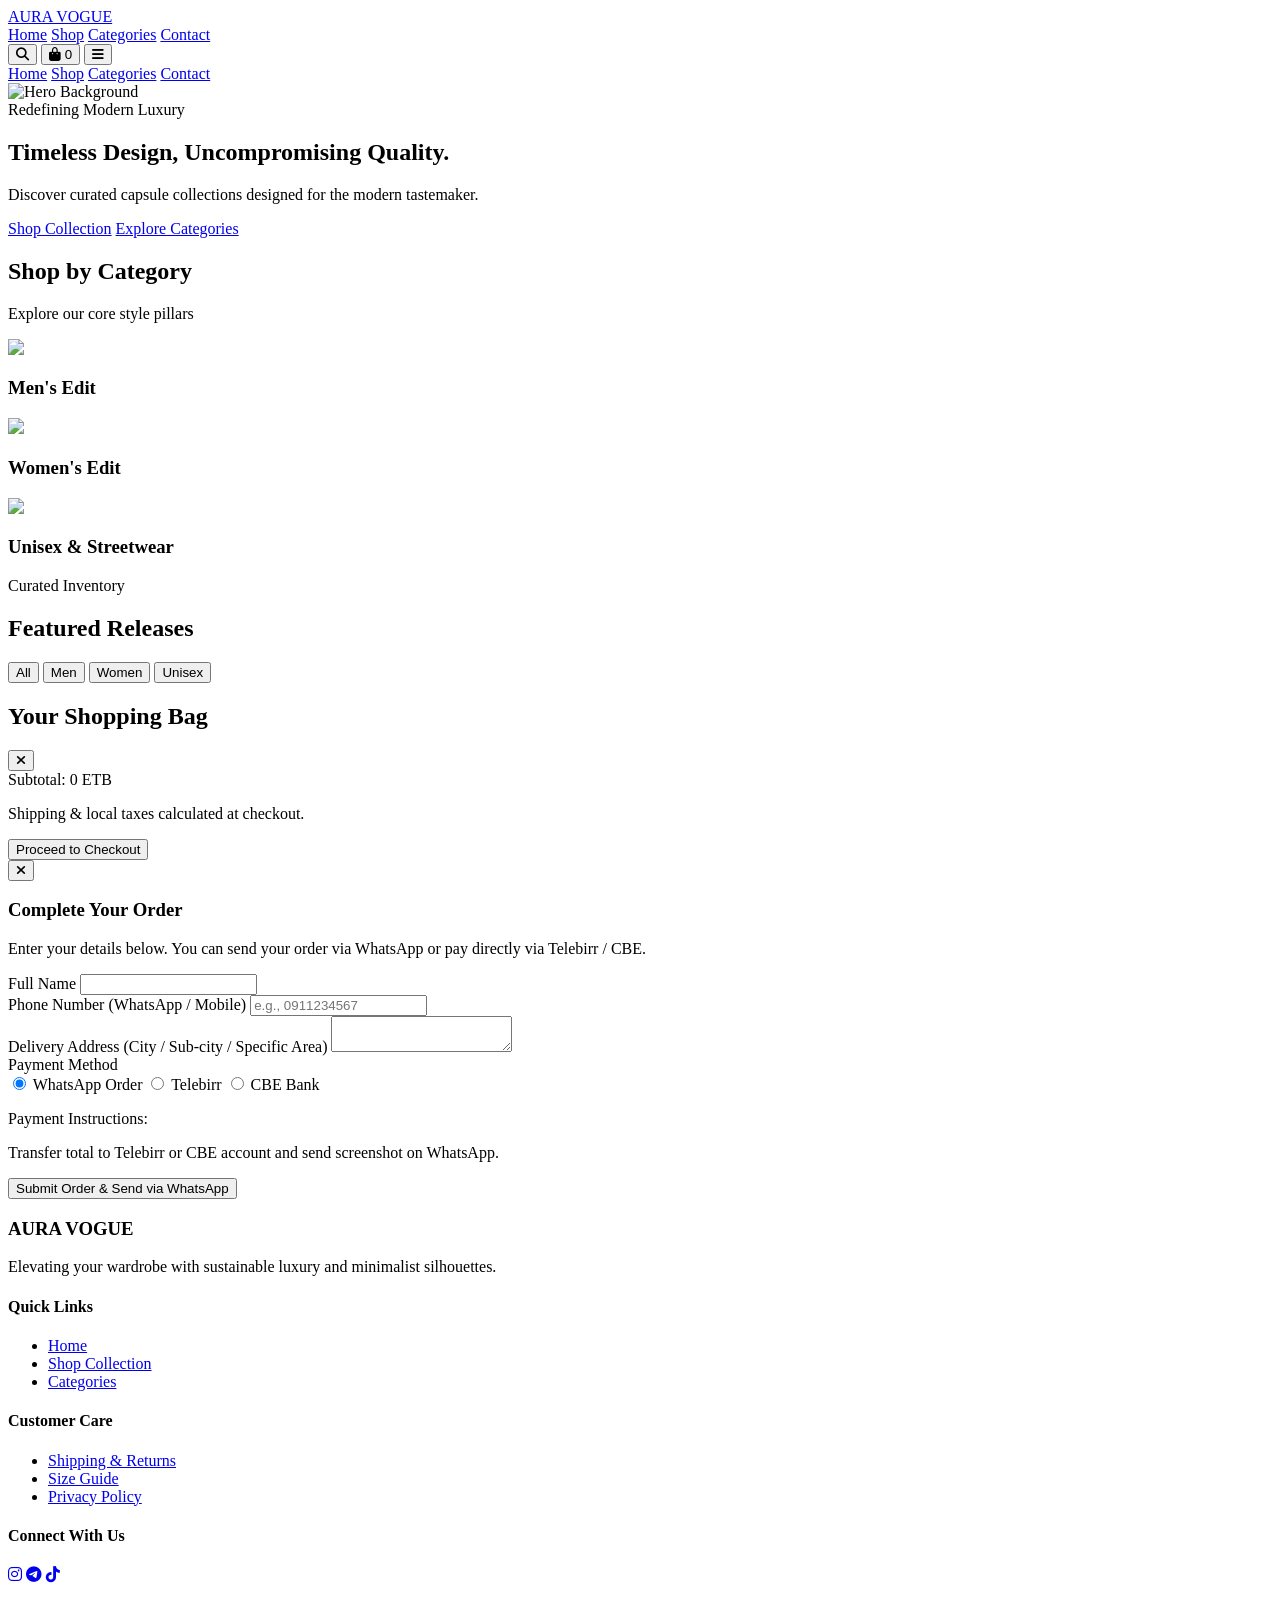
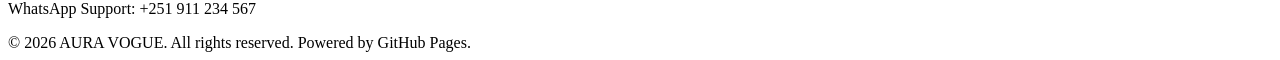
==== index.html @ f56ff5f2 "Create index.html" ====
<!DOCTYPE html>
<html lang="en" class="scroll-smooth">
<head>
    <meta charset="UTF-8">
    <meta name="viewport" content="width=device-width, initial-scale=1.0">
    <title>Aura Vogue | Luxury E-Commerce</title>
    <!-- Tailwind CSS CDN -->
    <script src="https://cdn.tailwindcss.com"></script>
    <script>
        tailwind.config = {
            theme: {
                extend: {
                    colors: {
                        brand: {
                            dark: '#111111',
                            accent: '#C5A059', /* Luxurious Champagne Gold */
                            light: '#F9F8F6',
                            muted: '#777777'
                        }
                    },
                    fontFamily: {
                        sans: ['Plus Jakarta Sans', 'sans-serif'],
                        serif: ['Playfair Display', 'serif']
                    }
                }
            }
        }
    </script>
    <!-- Google Fonts -->
    <link href="https://fonts.googleapis.com/css2?family=Playfair+Display:ital,wght@0,500;0,700;1,400&family=Plus+Jakarta+Sans:wght@300;400;500;600;700&display=swap" rel="stylesheet">
    <!-- FontAwesome Icons -->
    <link rel="stylesheet" href="https://cdnjs.cloudflare.com/ajax/libs/font-awesome/6.4.0/css/all.min.css">
    <link rel="stylesheet" href="style.css">
</head>
<body class="bg-brand-light text-brand-dark antialiased selection:bg-brand-accent selection:text-white">

    <!-- Sticky Navigation Bar -->
    <header class="sticky top-0 z-40 bg-white/90 backdrop-blur-md border-b border-gray-200 transition-all">
        <div class="max-w-7xl mx-auto px-4 sm:px-6 lg:px-8 h-20 flex items-center justify-between">
            <!-- Brand Logo -->
            <a href="#" id="store-logo-name" class="font-serif text-2xl md:text-3xl font-bold tracking-widest text-brand-dark">AURA VOGUE</a>

            <!-- Desktop Nav Links -->
            <nav class="hidden md:flex items-center space-x-8 font-medium text-sm tracking-wide">
                <a href="#home" class="hover:text-brand-accent transition-colors">Home</a>
                <a href="#shop" class="hover:text-brand-accent transition-colors">Shop</a>
                <a href="#categories" class="hover:text-brand-accent transition-colors">Categories</a>
                <a href="#contact" class="hover:text-brand-accent transition-colors">Contact</a>
            </nav>

            <!-- Actions (Search & Cart) -->
            <div class="flex items-center space-x-5">
                <button id="search-btn" class="text-xl hover:text-brand-accent transition-colors"><i class="fa-solid fa-magnifying-glass"></i></button>
                <button id="cart-toggle-btn" class="relative text-xl hover:text-brand-accent transition-colors">
                    <i class="fa-solid fa-bag-shopping"></i>
                    <span id="cart-count" class="absolute -top-2 -right-2 bg-brand-accent text-white text-xs w-5 h-5 rounded-full flex items-center justify-center font-bold">0</span>
                </button>
                <button id="mobile-menu-btn" class="md:hidden text-xl hover:text-brand-accent"><i class="fa-solid fa-bars"></i></button>
            </div>
        </div>
        <!-- Mobile Menu Drawer -->
        <div id="mobile-menu" class="hidden md:hidden bg-white border-b border-gray-200 px-6 py-4 space-y-3 font-medium">
            <a href="#home" class="block hover:text-brand-accent">Home</a>
            <a href="#shop" class="block hover:text-brand-accent">Shop</a>
            <a href="#categories" class="block hover:text-brand-accent">Categories</a>
            <a href="#contact" class="block hover:text-brand-accent">Contact</a>
        </div>
    </header>

    <!-- Hero Section -->
    <section id="home" class="relative bg-brand-dark text-white overflow-hidden py-24 md:py-36">
        <div class="absolute inset-0 opacity-40">
            <img src="https://images.unsplash.com/photo-1490481651871-ab68de25d43d?q=80&w=1600&auto=format&fit=crop" alt="Hero Background" class="w-full h-full object-cover">
        </div>
        <div class="relative max-w-7xl mx-auto px-4 sm:px-6 lg:px-8 text-center md:text-left">
            <div class="max-w-xl space-y-6">
                <span id="store-tagline" class="text-brand-accent uppercase tracking-widest text-xs font-bold tracking-widest bg-white/10 px-3 py-1.5 rounded">Redefining Modern Luxury</span>
                <h1 class="font-serif text-4xl sm:text-5xl md:text-6xl font-bold leading-tight">Timeless Design, Uncompromising Quality.</h1>
                <p class="text-gray-300 text-base md:text-lg">Discover curated capsule collections designed for the modern tastemaker.</p>
                <div class="pt-4 flex flex-col sm:flex-row gap-4 justify-center md:justify-start">
                    <a href="#shop" class="bg-brand-accent hover:bg-amber-600 text-white px-8 py-4 font-semibold tracking-wide transition-all shadow-lg rounded-sm text-center">Shop Collection</a>
                    <a href="#categories" class="border border-white/40 hover:border-white text-white px-8 py-4 font-semibold tracking-wide transition-all rounded-sm text-center">Explore Categories</a>
                </div>
            </div>
        </div>
    </section>

    <!-- Categories Section -->
    <section id="categories" class="py-20 max-w-7xl mx-auto px-4 sm:px-6 lg:px-8">
        <div class="text-center mb-12">
            <h2 class="font-serif text-3xl font-bold">Shop by Category</h2>
            <p class="text-brand-muted mt-2">Explore our core style pillars</p>
        </div>
        <div class="grid grid-cols-1 md:grid-cols-3 gap-8">
            <div onclick="filterCategory('Men')" class="group relative h-80 overflow-hidden cursor-pointer rounded-sm shadow-md">
                <img src="https://images.unsplash.com/photo-1488161628813-04466f872be2?q=80&w=800&auto=format&fit=crop" class="w-full h-full object-cover group-hover:scale-105 transition-transform duration-500">
                <div class="absolute inset-0 bg-black/40 flex items-center justify-center">
                    <h3 class="text-white font-serif text-2xl font-bold border-b-2 border-brand-accent pb-1">Men's Edit</h3>
                </div>
            </div>
            <div onclick="filterCategory('Women')" class="group relative h-80 overflow-hidden cursor-pointer rounded-sm shadow-md">
                <img src="https://images.unsplash.com/photo-1483985988355-763728e1935b?q=80&w=800&auto=format&fit=crop" class="w-full h-full object-cover group-hover:scale-105 transition-transform duration-500">
                <div class="absolute inset-0 bg-black/40 flex items-center justify-center">
                    <h3 class="text-white font-serif text-2xl font-bold border-b-2 border-brand-accent pb-1">Women's Edit</h3>
                </div>
            </div>
            <div onclick="filterCategory('Unisex')" class="group relative h-80 overflow-hidden cursor-pointer rounded-sm shadow-md">
                <img src="https://images.unsplash.com/photo-1523381210434-271e8be1f52b?q=80&w=800&auto=format&fit=crop" class="w-full h-full object-cover group-hover:scale-105 transition-transform duration-500">
                <div class="absolute inset-0 bg-black/40 flex items-center justify-center">
                    <h3 class="text-white font-serif text-2xl font-bold border-b-2 border-brand-accent pb-1">Unisex & Streetwear</h3>
                </div>
            </div>
        </div>
    </section>

    <!-- Featured Products Grid -->
    <section id="shop" class="py-16 max-w-7xl mx-auto px-4 sm:px-6 lg:px-8">
        <div class="flex flex-col md:flex-row md:items-end justify-between mb-10">
            <div>
                <span class="text-brand-accent uppercase tracking-widest text-xs font-bold">Curated Inventory</span>
                <h2 class="font-serif text-3xl font-bold mt-1">Featured Releases</h2>
            </div>
            <!-- Category Filter Buttons -->
            <div class="flex flex-wrap gap-2 mt-4 md:mt-0" id="filter-buttons">
                <button onclick="filterCategory('All')" class="px-4 py-2 text-sm font-medium bg-brand-dark text-white rounded-sm active-filter">All</button>
                <button onclick="filterCategory('Men')" class="px-4 py-2 text-sm font-medium bg-gray-200 text-brand-dark hover:bg-gray-300 rounded-sm">Men</button>
                <button onclick="filterCategory('Women')" class="px-4 py-2 text-sm font-medium bg-gray-200 text-brand-dark hover:bg-gray-300 rounded-sm">Women</button>
                <button onclick="filterCategory('Unisex')" class="px-4 py-2 text-sm font-medium bg-gray-200 text-brand-dark hover:bg-gray-300 rounded-sm">Unisex</button>
            </div>
        </div>

        <!-- Products Container -->
        <div id="product-grid" class="grid grid-cols-1 sm:grid-cols-2 lg:grid-cols-3 gap-8">
            <!-- Dynamically populated by app.js -->
        </div>
    </section>

    <!-- Cart Drawer Modal -->
    <div id="cart-drawer" class="fixed inset-0 z-50 overflow-hidden hidden">
        <div id="cart-backdrop" class="absolute inset-0 bg-black/50 backdrop-blur-sm transition-opacity"></div>
        <div class="absolute inset-y-0 right-0 max-w-full flex pl-10">
            <div class="w-screen max-w-md bg-white shadow-2xl flex flex-col">
                <div class="flex items-center justify-between px-6 py-5 border-b border-gray-200">
                    <h2 class="font-serif text-xl font-bold">Your Shopping Bag</h2>
                    <button id="close-cart" class="text-gray-400 hover:text-brand-dark text-xl"><i class="fa-solid fa-xmark"></i></button>
                </div>
                <!-- Cart Items List -->
                <div id="cart-items-container" class="flex-1 overflow-y-auto p-6 space-y-4 divide-y divide-gray-100">
                    <!-- Dynamically populated -->
                </div>
                <!-- Cart Footer & Checkout -->
                <div class="border-t border-gray-200 p-6 space-y-4 bg-gray-50">
                    <div class="flex justify-between text-lg font-bold">
                        <span>Subtotal:</span>
                        <span id="cart-subtotal">0 ETB</span>
                    </div>
                    <p class="text-xs text-brand-muted">Shipping & local taxes calculated at checkout.</p>
                    <button id="checkout-btn" class="w-full bg-brand-dark hover:bg-brand-accent text-white py-4 font-semibold tracking-wide transition-colors rounded-sm shadow">Proceed to Checkout</button>
                </div>
            </div>
        </div>
    </div>

    <!-- Checkout Modal (WhatsApp & Bank Options) -->
    <div id="checkout-modal" class="fixed inset-0 z-50 flex items-center justify-center p-4 bg-black/60 backdrop-blur-sm hidden">
        <div class="bg-white rounded-sm max-w-lg w-full p-6 sm:p-8 shadow-2xl relative max-h-[90vh] overflow-y-auto">
            <button id="close-checkout" class="absolute top-4 right-4 text-gray-400 hover:text-brand-dark text-xl"><i class="fa-solid fa-xmark"></i></button>
            <h3 class="font-serif text-2xl font-bold mb-2">Complete Your Order</h3>
            <p class="text-sm text-brand-muted mb-6">Enter your details below. You can send your order via WhatsApp or pay directly via Telebirr / CBE.</p>

            <form id="order-form" class="space-y-4">
                <div>
                    <label class="block text-xs font-bold uppercase tracking-wider mb-1">Full Name</label>
                    <input type="text" id="cust-name" required class="w-full px-4 py-3 border border-gray-300 rounded-sm focus:outline-none focus:border-brand-accent">
                </div>
                <div>
                    <label class="block text-xs font-bold uppercase tracking-wider mb-1">Phone Number (WhatsApp / Mobile)</label>
                    <input type="tel" id="cust-phone" required placeholder="e.g., 0911234567" class="w-full px-4 py-3 border border-gray-300 rounded-sm focus:outline-none focus:border-brand-accent">
                </div>
                <div>
                    <label class="block text-xs font-bold uppercase tracking-wider mb-1">Delivery Address (City / Sub-city / Specific Area)</label>
                    <textarea id="cust-address" required rows="2" class="w-full px-4 py-3 border border-gray-300 rounded-sm focus:outline-none focus:border-brand-accent"></textarea>
                </div>

                <!-- Payment Method Select -->
                <div>
                    <label class="block text-xs font-bold uppercase tracking-wider mb-2">Payment Method</label>
                    <div class="grid grid-cols-3 gap-3">
                        <label class="border p-3 text-center rounded-sm cursor-pointer hover:border-brand-accent flex flex-col items-center justify-center">
                            <input type="radio" name="payment" value="WhatsApp" checked class="mb-1">
                            <span class="text-xs font-bold">WhatsApp Order</span>
                        </label>
                        <label class="border p-3 text-center rounded-sm cursor-pointer hover:border-brand-accent flex flex-col items-center justify-center">
                            <input type="radio" name="payment" value="Telebirr" class="mb-1">
                            <span class="text-xs font-bold">Telebirr</span>
                        </label>
                        <label class="border p-3 text-center rounded-sm cursor-pointer hover:border-brand-accent flex flex-col items-center justify-center">
                            <input type="radio" name="payment" value="CBE" class="mb-1">
                            <span class="text-xs font-bold">CBE Bank</span>
                        </label>
                    </div>
                </div>

                <!-- Bank Instructions Box (Dynamic) -->
                <div id="bank-instructions" class="hidden bg-gray-50 p-4 border border-brand-accent/30 rounded-sm text-xs space-y-1">
                    <p class="font-bold text-brand-dark mb-1">Payment Instructions:</p>
                    <p id="bank-detail-text">Transfer total to Telebirr or CBE account and send screenshot on WhatsApp.</p>
                </div>

                <button type="submit" class="w-full bg-brand-accent hover:bg-amber-600 text-white py-4 font-bold tracking-wide transition-colors rounded-sm shadow">Submit Order & Send via WhatsApp</button>
            </form>
        </div>
    </div>

    <!-- Footer -->
    <footer id="contact" class="bg-brand-dark text-white pt-16 pb-12 mt-20 border-t border-gray-800">
        <div class="max-w-7xl mx-auto px-4 sm:px-6 lg:px-8 grid grid-cols-1 md:grid-cols-4 gap-10 mb-12">
            <div class="space-y-4">
                <h3 class="font-serif text-2xl font-bold tracking-widest footer-store-name">AURA VOGUE</h3>
                <p class="text-gray-400 text-sm">Elevating your wardrobe with sustainable luxury and minimalist silhouettes.</p>
            </div>
            <div>
                <h4 class="font-bold uppercase tracking-wider text-xs text-brand-accent mb-4">Quick Links</h4>
                <ul class="space-y-2 text-sm text-gray-300">
                    <li><a href="#home" class="hover:text-white">Home</a></li>
                    <li><a href="#shop" class="hover:text-white">Shop Collection</a></li>
                    <li><a href="#categories" class="hover:text-white">Categories</a></li>
                </ul>
            </div>
            <div>
                <h4 class="font-bold uppercase tracking-wider text-xs text-brand-accent mb-4">Customer Care</h4>
                <ul class="space-y-2 text-sm text-gray-300">
                    <li><a href="#" class="hover:text-white">Shipping & Returns</a></li>
                    <li><a href="#" class="hover:text-white">Size Guide</a></li>
                    <li><a href="#" class="hover:text-white">Privacy Policy</a></li>
                </ul>
            </div>
            <div>
                <h4 class="font-bold uppercase tracking-wider text-xs text-brand-accent mb-4">Connect With Us</h4>
                <div class="flex space-x-4 text-xl">
                    <a id="social-ig" href="#" target="_blank" class="hover:text-brand-accent"><i class="fa-brands fa-instagram"></i></a>
                    <a id="social-tg" href="#" target="_blank" class="hover:text-brand-accent"><i class="fa-brands fa-telegram"></i></a>
                    <a id="social-tt" href="#" target="_blank" class="hover:text-brand-accent"><i class="fa-brands fa-tiktok"></i></a>
                </div>
                <p class="text-xs text-gray-400 mt-4">WhatsApp Support: <span id="footer-whatsapp">+251 911 234 567</span></p>
            </div>
        </div>
        <div class="max-w-7xl mx-auto px-4 sm:px-6 lg:px-8 border-t border-gray-800 pt-6 text-center text-xs text-gray-500">
            &copy; 2026 <span class="footer-store-name">AURA VOGUE</span>. All rights reserved. Powered by GitHub Pages.
        </div>
    </footer>

    <!-- Scripts -->
    <script src="config.js"></script>
    <script src="app.js"></script>
</body>
</html>
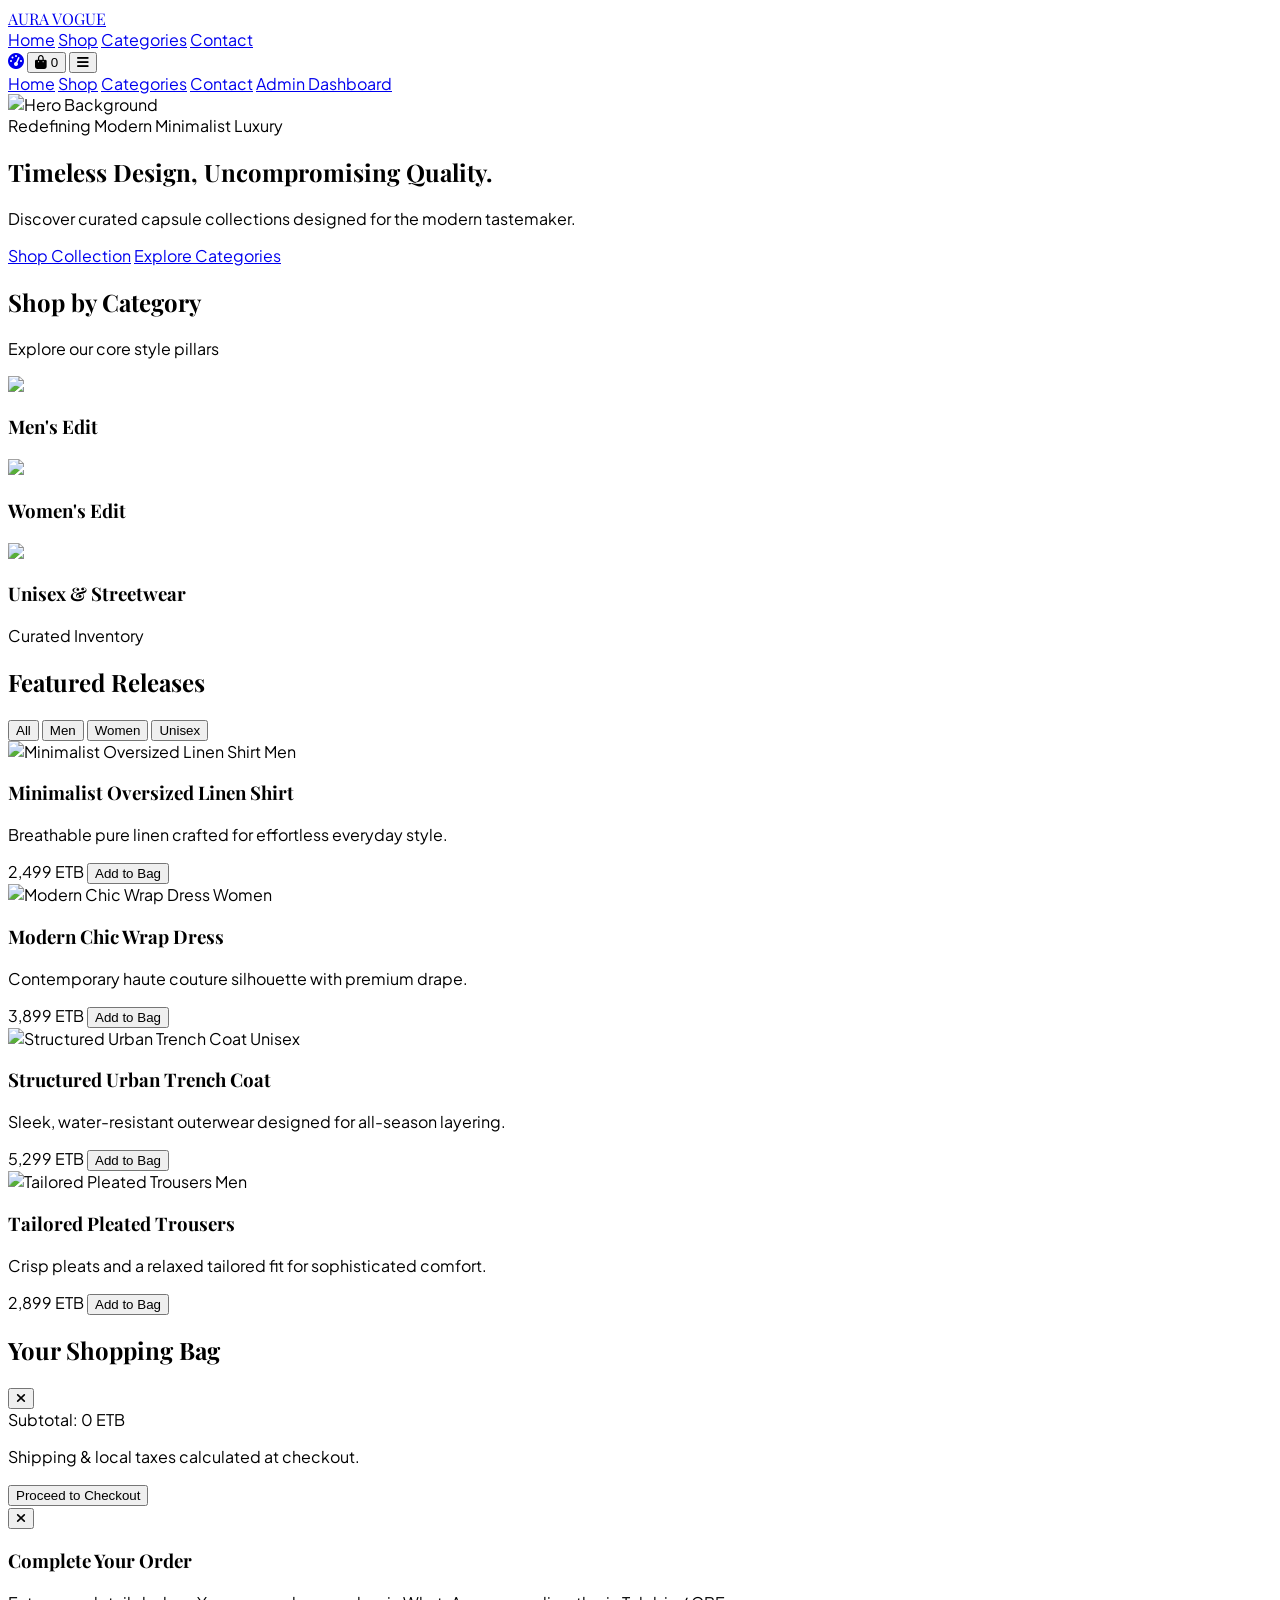
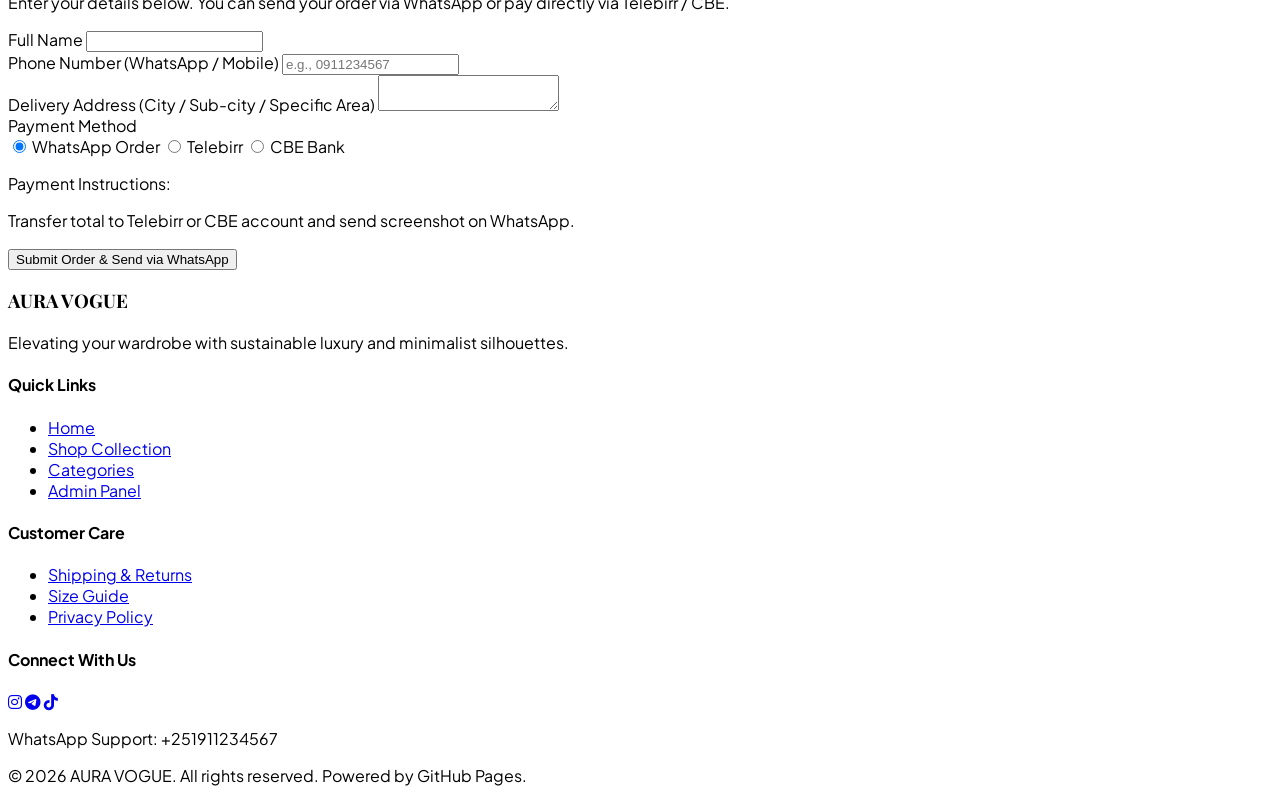
==== commit bd5e9c13: "Update index.html" ====
--- a/index.html
+++ b/index.html
@@ -48,9 +48,9 @@
                 <a href="#contact" class="hover:text-brand-accent transition-colors">Contact</a>
             </nav>
 
-            <!-- Actions (Search & Cart) -->
+            <!-- Actions (Cart & Admin Link) -->
             <div class="flex items-center space-x-5">
-                <button id="search-btn" class="text-xl hover:text-brand-accent transition-colors"><i class="fa-solid fa-magnifying-glass"></i></button>
+                <a href="admin.html" title="Admin Dashboard" class="text-lg hover:text-brand-accent transition-colors"><i class="fa-solid fa-gauge-high"></i></a>
                 <button id="cart-toggle-btn" class="relative text-xl hover:text-brand-accent transition-colors">
                     <i class="fa-solid fa-bag-shopping"></i>
                     <span id="cart-count" class="absolute -top-2 -right-2 bg-brand-accent text-white text-xs w-5 h-5 rounded-full flex items-center justify-center font-bold">0</span>
@@ -64,6 +64,7 @@
             <a href="#shop" class="block hover:text-brand-accent">Shop</a>
             <a href="#categories" class="block hover:text-brand-accent">Categories</a>
             <a href="#contact" class="block hover:text-brand-accent">Contact</a>
+            <a href="admin.html" class="block text-brand-accent font-bold">Admin Dashboard</a>
         </div>
     </header>
 
@@ -74,7 +75,7 @@
         </div>
         <div class="relative max-w-7xl mx-auto px-4 sm:px-6 lg:px-8 text-center md:text-left">
             <div class="max-w-xl space-y-6">
-                <span id="store-tagline" class="text-brand-accent uppercase tracking-widest text-xs font-bold tracking-widest bg-white/10 px-3 py-1.5 rounded">Redefining Modern Luxury</span>
+                <span id="store-tagline" class="text-brand-accent uppercase tracking-widest text-xs font-bold bg-white/10 px-3 py-1.5 rounded">Redefining Modern Luxury</span>
                 <h1 class="font-serif text-4xl sm:text-5xl md:text-6xl font-bold leading-tight">Timeless Design, Uncompromising Quality.</h1>
                 <p class="text-gray-300 text-base md:text-lg">Discover curated capsule collections designed for the modern tastemaker.</p>
                 <div class="pt-4 flex flex-col sm:flex-row gap-4 justify-center md:justify-start">
@@ -122,7 +123,7 @@
             </div>
             <!-- Category Filter Buttons -->
             <div class="flex flex-wrap gap-2 mt-4 md:mt-0" id="filter-buttons">
-                <button onclick="filterCategory('All')" class="px-4 py-2 text-sm font-medium bg-brand-dark text-white rounded-sm active-filter">All</button>
+                <button onclick="filterCategory('All')" class="px-4 py-2 text-sm font-medium bg-brand-dark text-white rounded-sm">All</button>
                 <button onclick="filterCategory('Men')" class="px-4 py-2 text-sm font-medium bg-gray-200 text-brand-dark hover:bg-gray-300 rounded-sm">Men</button>
                 <button onclick="filterCategory('Women')" class="px-4 py-2 text-sm font-medium bg-gray-200 text-brand-dark hover:bg-gray-300 rounded-sm">Women</button>
                 <button onclick="filterCategory('Unisex')" class="px-4 py-2 text-sm font-medium bg-gray-200 text-brand-dark hover:bg-gray-300 rounded-sm">Unisex</button>
@@ -225,6 +226,7 @@
                     <li><a href="#home" class="hover:text-white">Home</a></li>
                     <li><a href="#shop" class="hover:text-white">Shop Collection</a></li>
                     <li><a href="#categories" class="hover:text-white">Categories</a></li>
+                    <li><a href="admin.html" class="hover:text-brand-accent font-semibold">Admin Panel</a></li>
                 </ul>
             </div>
             <div>
--- a/style.css
+++ b/style.css
@@ -0,0 +1,19 @@
+/* Custom smooth scroll and polish */
+html {
+    scroll-behavior: smooth;
+}
+
+body {
+    font-family: 'Plus Jakarta Sans', sans-serif;
+}
+
+h1, h2, h3, .font-serif {
+    font-family: 'Playfair Display', serif;
+}
+
+/* Custom transitions */
+.transition-all {
+    transition-property: all;
+    transition-timing-function: cubic-bezier(0.4, 0, 0.2, 1);
+    transition-duration: 300ms;
+}
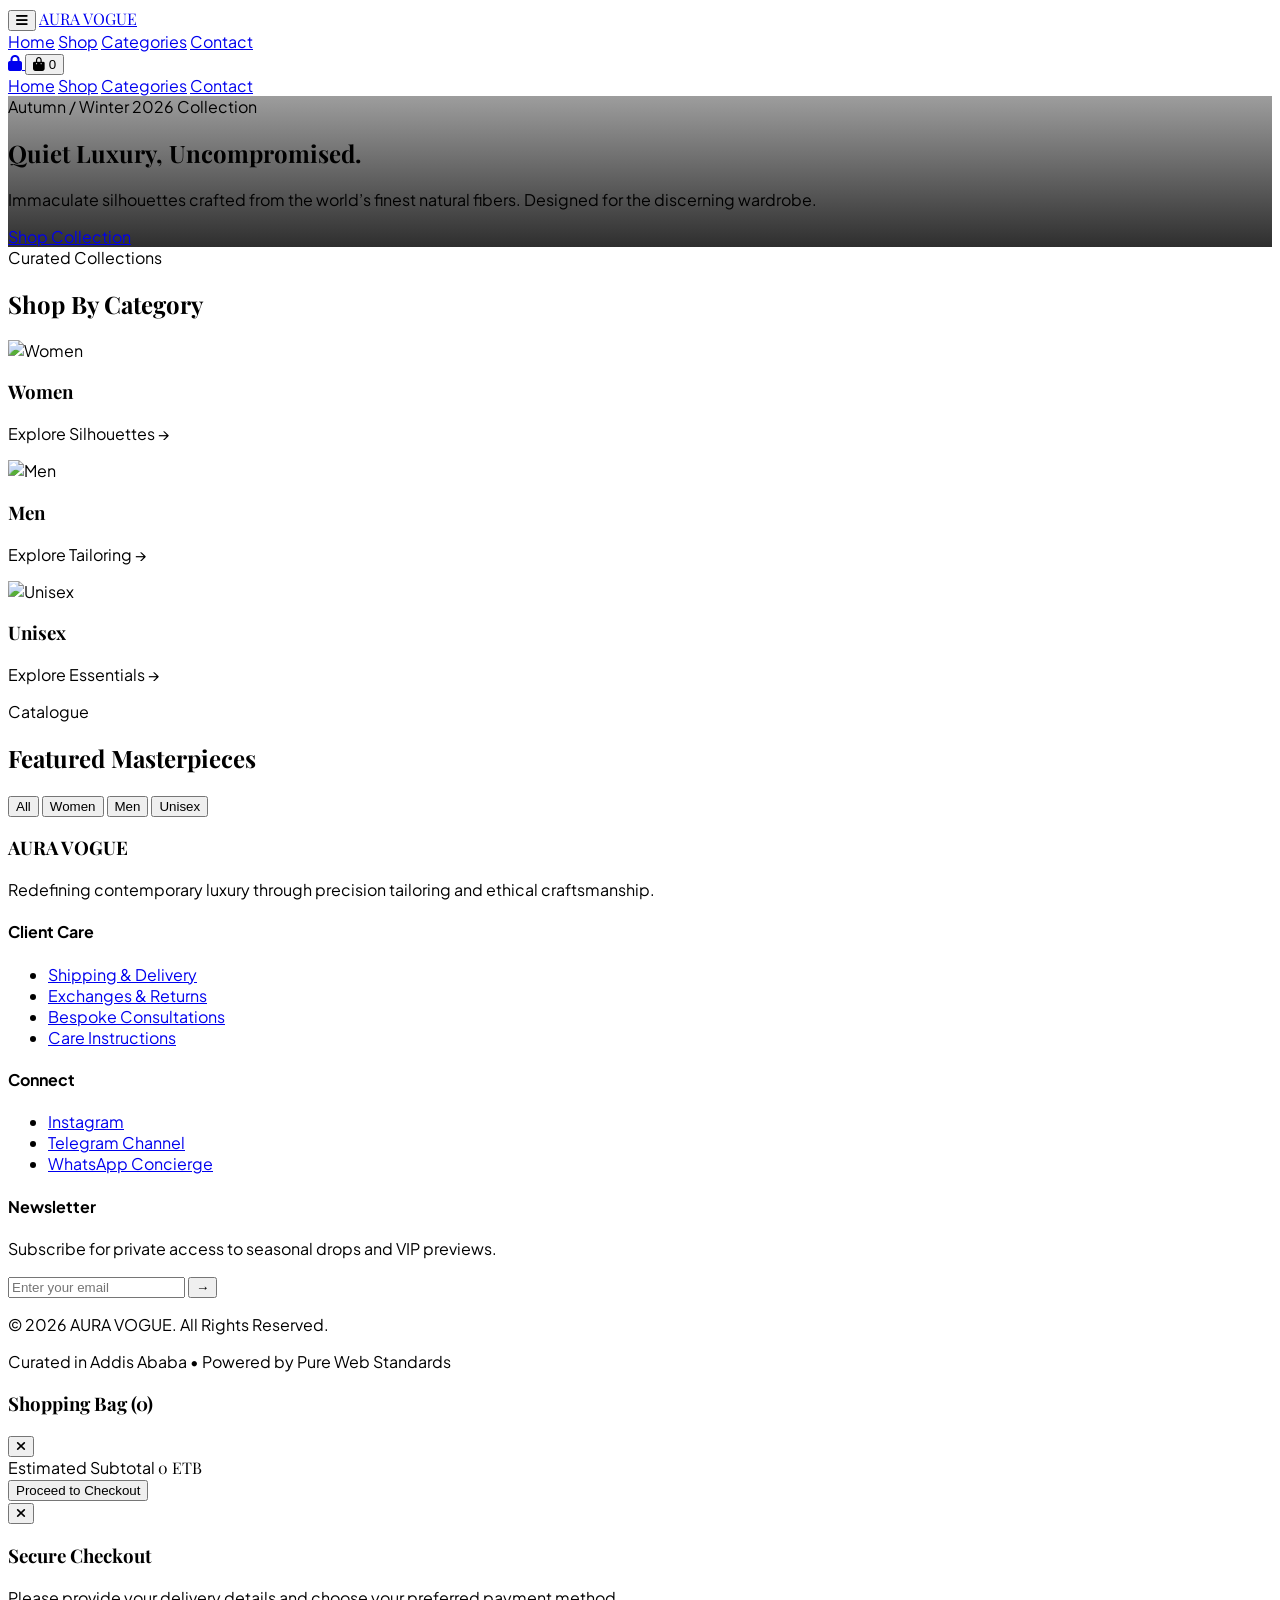
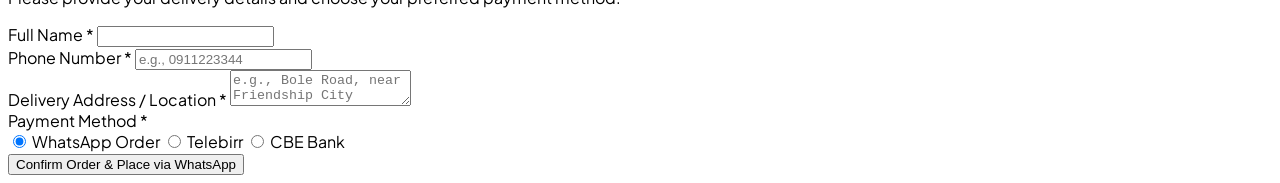
==== commit 87b8e8dd: "Update index.html" ====
--- a/index.html
+++ b/index.html
@@ -3,7 +3,7 @@
 <head>
     <meta charset="UTF-8">
     <meta name="viewport" content="width=device-width, initial-scale=1.0">
-    <title>Aura Vogue | Luxury E-Commerce</title>
+    <title>AURA VOGUE | Minimalist Luxury Fashion</title>
     <!-- Tailwind CSS CDN -->
     <script src="https://cdn.tailwindcss.com"></script>
     <script>
@@ -11,246 +11,266 @@
             theme: {
                 extend: {
                     colors: {
-                        brand: {
-                            dark: '#111111',
-                            accent: '#C5A059', /* Luxurious Champagne Gold */
-                            light: '#F9F8F6',
-                            muted: '#777777'
-                        }
+                        gold: '#D4AF37',
+                        goldDark: '#AA8C2C',
+                        darkBg: '#0A0A0A',
+                        cardBg: '#121212',
+                        borderDark: '#262626'
                     },
                     fontFamily: {
-                        sans: ['Plus Jakarta Sans', 'sans-serif'],
-                        serif: ['Playfair Display', 'serif']
+                        serif: ['"Playfair Display"', 'serif'],
+                        sans: ['"Plus Jakarta Sans"', 'sans-serif']
                     }
                 }
             }
         }
     </script>
     <!-- Google Fonts -->
-    <link href="https://fonts.googleapis.com/css2?family=Playfair+Display:ital,wght@0,500;0,700;1,400&family=Plus+Jakarta+Sans:wght@300;400;500;600;700&display=swap" rel="stylesheet">
+    <link href="https://fonts.googleapis.com/css2?family=Playfair+Display:ital,wght@0,400..900;1,400..900&family=Plus+Jakarta+Sans:wght@300;400;500;600;700&display=swap" rel="stylesheet">
     <!-- FontAwesome Icons -->
     <link rel="stylesheet" href="https://cdnjs.cloudflare.com/ajax/libs/font-awesome/6.4.0/css/all.min.css">
     <link rel="stylesheet" href="style.css">
 </head>
-<body class="bg-brand-light text-brand-dark antialiased selection:bg-brand-accent selection:text-white">
-
-    <!-- Sticky Navigation Bar -->
-    <header class="sticky top-0 z-40 bg-white/90 backdrop-blur-md border-b border-gray-200 transition-all">
-        <div class="max-w-7xl mx-auto px-4 sm:px-6 lg:px-8 h-20 flex items-center justify-between">
+<body class="bg-darkBg text-neutral-100 font-sans antialiased selection:bg-gold selection:text-black">
+
+    <!-- Header / Navigation -->
+    <header class="fixed top-0 left-0 w-full z-50 bg-darkBg/90 backdrop-blur-md border-b border-borderDark transition-all duration-300">
+        <div class="max-w-7xl mx-auto px-6 h-20 flex items-center justify-between">
+            <!-- Mobile Menu Toggle -->
+            <button id="mobile-menu-btn" class="md:hidden text-neutral-300 hover:text-gold text-xl focus:outline-none">
+                <i class="fa-solid fa-bars"></i>
+            </button>
+
             <!-- Brand Logo -->
-            <a href="#" id="store-logo-name" class="font-serif text-2xl md:text-3xl font-bold tracking-widest text-brand-dark">AURA VOGUE</a>
+            <a href="index.html" class="font-serif text-2xl tracking-[0.25em] font-bold text-white">
+                AURA <span class="text-gold font-light">VOGUE</span>
+            </a>
 
             <!-- Desktop Nav Links -->
-            <nav class="hidden md:flex items-center space-x-8 font-medium text-sm tracking-wide">
-                <a href="#home" class="hover:text-brand-accent transition-colors">Home</a>
-                <a href="#shop" class="hover:text-brand-accent transition-colors">Shop</a>
-                <a href="#categories" class="hover:text-brand-accent transition-colors">Categories</a>
-                <a href="#contact" class="hover:text-brand-accent transition-colors">Contact</a>
+            <nav class="hidden md:flex items-center space-x-10 text-sm tracking-widest uppercase font-medium">
+                <a href="#home" class="hover:text-gold transition-colors">Home</a>
+                <a href="#shop" class="hover:text-gold transition-colors">Shop</a>
+                <a href="#categories" class="hover:text-gold transition-colors">Categories</a>
+                <a href="#contact" class="hover:text-gold transition-colors">Contact</a>
             </nav>
 
-            <!-- Actions (Cart & Admin Link) -->
-            <div class="flex items-center space-x-5">
-                <a href="admin.html" title="Admin Dashboard" class="text-lg hover:text-brand-accent transition-colors"><i class="fa-solid fa-gauge-high"></i></a>
-                <button id="cart-toggle-btn" class="relative text-xl hover:text-brand-accent transition-colors">
+            <!-- Action Icons -->
+            <div class="flex items-center space-x-6">
+                <a href="admin.html" title="Admin Dashboard" class="text-neutral-400 hover:text-gold transition-colors text-lg">
+                    <i class="fa-solid fa-lock"></i>
+                </a>
+                <button id="cart-btn" class="relative text-neutral-200 hover:text-gold transition-colors text-lg focus:outline-none">
                     <i class="fa-solid fa-bag-shopping"></i>
-                    <span id="cart-count" class="absolute -top-2 -right-2 bg-brand-accent text-white text-xs w-5 h-5 rounded-full flex items-center justify-center font-bold">0</span>
+                    <span id="cart-badge" class="absolute -top-2 -right-2 bg-gold text-black font-bold text-[10px] w-4 h-4 rounded-full flex items-center justify-center">0</span>
                 </button>
-                <button id="mobile-menu-btn" class="md:hidden text-xl hover:text-brand-accent"><i class="fa-solid fa-bars"></i></button>
-            </div>
-        </div>
-        <!-- Mobile Menu Drawer -->
-        <div id="mobile-menu" class="hidden md:hidden bg-white border-b border-gray-200 px-6 py-4 space-y-3 font-medium">
-            <a href="#home" class="block hover:text-brand-accent">Home</a>
-            <a href="#shop" class="block hover:text-brand-accent">Shop</a>
-            <a href="#categories" class="block hover:text-brand-accent">Categories</a>
-            <a href="#contact" class="block hover:text-brand-accent">Contact</a>
-            <a href="admin.html" class="block text-brand-accent font-bold">Admin Dashboard</a>
+            </div>
+        </div>
+        <!-- Mobile Navigation Drawer -->
+        <div id="mobile-menu" class="hidden md:hidden bg-cardBg border-b border-borderDark px-6 py-4 space-y-3">
+            <a href="#home" class="block text-sm uppercase tracking-widest hover:text-gold py-1">Home</a>
+            <a href="#shop" class="block text-sm uppercase tracking-widest hover:text-gold py-1">Shop</a>
+            <a href="#categories" class="block text-sm uppercase tracking-widest hover:text-gold py-1">Categories</a>
+            <a href="#contact" class="block text-sm uppercase tracking-widest hover:text-gold py-1">Contact</a>
         </div>
     </header>
 
     <!-- Hero Section -->
-    <section id="home" class="relative bg-brand-dark text-white overflow-hidden py-24 md:py-36">
-        <div class="absolute inset-0 opacity-40">
-            <img src="https://images.unsplash.com/photo-1490481651871-ab68de25d43d?q=80&w=1600&auto=format&fit=crop" alt="Hero Background" class="w-full h-full object-cover">
-        </div>
-        <div class="relative max-w-7xl mx-auto px-4 sm:px-6 lg:px-8 text-center md:text-left">
-            <div class="max-w-xl space-y-6">
-                <span id="store-tagline" class="text-brand-accent uppercase tracking-widest text-xs font-bold bg-white/10 px-3 py-1.5 rounded">Redefining Modern Luxury</span>
-                <h1 class="font-serif text-4xl sm:text-5xl md:text-6xl font-bold leading-tight">Timeless Design, Uncompromising Quality.</h1>
-                <p class="text-gray-300 text-base md:text-lg">Discover curated capsule collections designed for the modern tastemaker.</p>
-                <div class="pt-4 flex flex-col sm:flex-row gap-4 justify-center md:justify-start">
-                    <a href="#shop" class="bg-brand-accent hover:bg-amber-600 text-white px-8 py-4 font-semibold tracking-wide transition-all shadow-lg rounded-sm text-center">Shop Collection</a>
-                    <a href="#categories" class="border border-white/40 hover:border-white text-white px-8 py-4 font-semibold tracking-wide transition-all rounded-sm text-center">Explore Categories</a>
-                </div>
-            </div>
+    <section id="home" class="relative h-screen flex items-center justify-center bg-cover bg-center" style="background-image: linear-gradient(to bottom, rgba(10,10,10,0.4), rgba(10,10,10,0.85)), url('https://images.unsplash.com/photo-1490481651871-ab68de25d43d?auto=format&fit=crop&w=1920&q=85');">
+        <div class="text-center max-w-3xl px-6 mt-16">
+            <span class="text-gold tracking-[0.3em] uppercase text-xs md:text-sm font-semibold mb-4 block">Autumn / Winter 2026 Collection</span>
+            <h1 class="font-serif text-4xl md:text-6xl lg:text-7xl font-bold tracking-tight text-white mb-6 leading-tight">
+                Quiet Luxury, <span class="italic font-normal text-gold">Uncompromised.</span>
+            </h1>
+            <p class="text-neutral-400 text-base md:text-lg font-light mb-10 max-w-xl mx-auto tracking-wide">
+                Immaculate silhouettes crafted from the world’s finest natural fibers. Designed for the discerning wardrobe.
+            </p>
+            <a href="#shop" class="inline-block border border-gold text-gold hover:bg-gold hover:text-black transition-all duration-300 px-8 py-4 uppercase text-xs tracking-[0.25em] font-semibold">
+                Shop Collection
+            </a>
         </div>
     </section>
 
-    <!-- Categories Section -->
-    <section id="categories" class="py-20 max-w-7xl mx-auto px-4 sm:px-6 lg:px-8">
-        <div class="text-center mb-12">
-            <h2 class="font-serif text-3xl font-bold">Shop by Category</h2>
-            <p class="text-brand-muted mt-2">Explore our core style pillars</p>
+    <!-- Shop by Category Grid -->
+    <section id="categories" class="py-24 max-w-7xl mx-auto px-6">
+        <div class="text-center mb-16">
+            <span class="text-gold tracking-[0.25em] uppercase text-xs font-semibold">Curated Collections</span>
+            <h2 class="font-serif text-3xl md:text-4xl font-bold mt-2 text-white">Shop By Category</h2>
         </div>
         <div class="grid grid-cols-1 md:grid-cols-3 gap-8">
-            <div onclick="filterCategory('Men')" class="group relative h-80 overflow-hidden cursor-pointer rounded-sm shadow-md">
-                <img src="https://images.unsplash.com/photo-1488161628813-04466f872be2?q=80&w=800&auto=format&fit=crop" class="w-full h-full object-cover group-hover:scale-105 transition-transform duration-500">
-                <div class="absolute inset-0 bg-black/40 flex items-center justify-center">
-                    <h3 class="text-white font-serif text-2xl font-bold border-b-2 border-brand-accent pb-1">Men's Edit</h3>
-                </div>
-            </div>
-            <div onclick="filterCategory('Women')" class="group relative h-80 overflow-hidden cursor-pointer rounded-sm shadow-md">
-                <img src="https://images.unsplash.com/photo-1483985988355-763728e1935b?q=80&w=800&auto=format&fit=crop" class="w-full h-full object-cover group-hover:scale-105 transition-transform duration-500">
-                <div class="absolute inset-0 bg-black/40 flex items-center justify-center">
-                    <h3 class="text-white font-serif text-2xl font-bold border-b-2 border-brand-accent pb-1">Women's Edit</h3>
-                </div>
-            </div>
-            <div onclick="filterCategory('Unisex')" class="group relative h-80 overflow-hidden cursor-pointer rounded-sm shadow-md">
-                <img src="https://images.unsplash.com/photo-1523381210434-271e8be1f52b?q=80&w=800&auto=format&fit=crop" class="w-full h-full object-cover group-hover:scale-105 transition-transform duration-500">
-                <div class="absolute inset-0 bg-black/40 flex items-center justify-center">
-                    <h3 class="text-white font-serif text-2xl font-bold border-b-2 border-brand-accent pb-1">Unisex & Streetwear</h3>
+            <div onclick="filterByCategory('Women')" class="group relative h-96 overflow-hidden cursor-pointer rounded-sm border border-borderDark">
+                <img src="https://images.unsplash.com/photo-1509631179647-0177331693ae?auto=format&fit=crop&w=800&q=80" alt="Women" class="w-full h-full object-cover group-hover:scale-105 transition-transform duration-700 opacity-70 group-hover:opacity-90">
+                <div class="absolute inset-0 bg-gradient-to-t from-darkBg via-transparent to-transparent"></div>
+                <div class="absolute bottom-8 left-8">
+                    <h3 class="font-serif text-2xl font-bold text-white mb-1">Women</h3>
+                    <p class="text-xs tracking-widest text-gold uppercase">Explore Silhouettes &rarr;</p>
+                </div>
+            </div>
+            <div onclick="filterByCategory('Men')" class="group relative h-96 overflow-hidden cursor-pointer rounded-sm border border-borderDark">
+                <img src="https://images.unsplash.com/photo-1488161628813-04466f872be2?auto=format&fit=crop&w=800&q=80" alt="Men" class="w-full h-full object-cover group-hover:scale-105 transition-transform duration-700 opacity-70 group-hover:opacity-90">
+                <div class="absolute inset-0 bg-gradient-to-t from-darkBg via-transparent to-transparent"></div>
+                <div class="absolute bottom-8 left-8">
+                    <h3 class="font-serif text-2xl font-bold text-white mb-1">Men</h3>
+                    <p class="text-xs tracking-widest text-gold uppercase">Explore Tailoring &rarr;</p>
+                </div>
+            </div>
+            <div onclick="filterByCategory('Unisex')" class="group relative h-96 overflow-hidden cursor-pointer rounded-sm border border-borderDark">
+                <img src="https://images.unsplash.com/photo-1515886657613-9f3515b0c78f?auto=format&fit=crop&w=800&q=80" alt="Unisex" class="w-full h-full object-cover group-hover:scale-105 transition-transform duration-700 opacity-70 group-hover:opacity-90">
+                <div class="absolute inset-0 bg-gradient-to-t from-darkBg via-transparent to-transparent"></div>
+                <div class="absolute bottom-8 left-8">
+                    <h3 class="font-serif text-2xl font-bold text-white mb-1">Unisex</h3>
+                    <p class="text-xs tracking-widest text-gold uppercase">Explore Essentials &rarr;</p>
                 </div>
             </div>
         </div>
     </section>
 
-    <!-- Featured Products Grid -->
-    <section id="shop" class="py-16 max-w-7xl mx-auto px-4 sm:px-6 lg:px-8">
-        <div class="flex flex-col md:flex-row md:items-end justify-between mb-10">
-            <div>
-                <span class="text-brand-accent uppercase tracking-widest text-xs font-bold">Curated Inventory</span>
-                <h2 class="font-serif text-3xl font-bold mt-1">Featured Releases</h2>
+    <!-- Main Shop / Product Grid Section -->
+    <section id="shop" class="py-16 max-w-7xl mx-auto px-6 border-t border-borderDark">
+        <div class="flex flex-col md:flex-row md:items-end justify-between mb-12">
+            <div>
+                <span class="text-gold tracking-[0.25em] uppercase text-xs font-semibold">Catalogue</span>
+                <h2 class="font-serif text-3xl md:text-4xl font-bold mt-2 text-white">Featured Masterpieces</h2>
             </div>
             <!-- Category Filter Buttons -->
-            <div class="flex flex-wrap gap-2 mt-4 md:mt-0" id="filter-buttons">
-                <button onclick="filterCategory('All')" class="px-4 py-2 text-sm font-medium bg-brand-dark text-white rounded-sm">All</button>
-                <button onclick="filterCategory('Men')" class="px-4 py-2 text-sm font-medium bg-gray-200 text-brand-dark hover:bg-gray-300 rounded-sm">Men</button>
-                <button onclick="filterCategory('Women')" class="px-4 py-2 text-sm font-medium bg-gray-200 text-brand-dark hover:bg-gray-300 rounded-sm">Women</button>
-                <button onclick="filterCategory('Unisex')" class="px-4 py-2 text-sm font-medium bg-gray-200 text-brand-dark hover:bg-gray-300 rounded-sm">Unisex</button>
-            </div>
-        </div>
-
-        <!-- Products Container -->
+            <div id="filter-buttons" class="flex flex-wrap gap-2 mt-6 md:mt-0">
+                <button onclick="filterProducts('All')" data-filter="All" class="filter-btn px-5 py-2 text-xs uppercase tracking-widest border border-gold bg-gold text-black font-semibold transition-all">All</button>
+                <button onclick="filterProducts('Women')" data-filter="Women" class="filter-btn px-5 py-2 text-xs uppercase tracking-widest border border-borderDark text-neutral-300 hover:border-gold transition-all">Women</button>
+                <button onclick="filterProducts('Men')" data-filter="Men" class="filter-btn px-5 py-2 text-xs uppercase tracking-widest border border-borderDark text-neutral-300 hover:border-gold transition-all">Men</button>
+                <button onclick="filterProducts('Unisex')" data-filter="Unisex" class="filter-btn px-5 py-2 text-xs uppercase tracking-widest border border-borderDark text-neutral-300 hover:border-gold transition-all">Unisex</button>
+            </div>
+        </div>
+
+        <!-- Dynamic Product Grid -->
         <div id="product-grid" class="grid grid-cols-1 sm:grid-cols-2 lg:grid-cols-3 gap-8">
-            <!-- Dynamically populated by app.js -->
+            <!-- Injected dynamically via app.js -->
         </div>
     </section>
 
-    <!-- Cart Drawer Modal -->
+    <!-- Footer -->
+    <footer id="contact" class="bg-cardBg border-t border-borderDark py-16 mt-24">
+        <div class="max-w-7xl mx-auto px-6 grid grid-cols-1 md:grid-cols-4 gap-12">
+            <div class="space-y-4">
+                <h3 class="font-serif text-xl font-bold tracking-[0.2em] text-white">AURA <span class="text-gold">VOGUE</span></h3>
+                <p class="text-neutral-400 text-sm font-light leading-relaxed">
+                    Redefining contemporary luxury through precision tailoring and ethical craftsmanship.
+                </p>
+            </div>
+            <div>
+                <h4 class="text-xs uppercase tracking-[0.25em] text-gold font-semibold mb-4">Client Care</h4>
+                <ul class="space-y-2 text-sm text-neutral-400 font-light">
+                    <li><a href="#" class="hover:text-gold transition-colors">Shipping & Delivery</a></li>
+                    <li><a href="#" class="hover:text-gold transition-colors">Exchanges & Returns</a></li>
+                    <li><a href="#" class="hover:text-gold transition-colors">Bespoke Consultations</a></li>
+                    <li><a href="#" class="hover:text-gold transition-colors">Care Instructions</a></li>
+                </ul>
+            </div>
+            <div>
+                <h4 class="text-xs uppercase tracking-[0.25em] text-gold font-semibold mb-4">Connect</h4>
+                <ul class="space-y-2 text-sm text-neutral-400 font-light">
+                    <li><a href="https://instagram.com" target="_blank" class="hover:text-gold transition-colors">Instagram</a></li>
+                    <li><a href="https://t.me" target="_blank" class="hover:text-gold transition-colors">Telegram Channel</a></li>
+                    <li><a href="https://whatsapp.com" target="_blank" class="hover:text-gold transition-colors">WhatsApp Concierge</a></li>
+                </ul>
+            </div>
+            <div>
+                <h4 class="text-xs uppercase tracking-[0.25em] text-gold font-semibold mb-4">Newsletter</h4>
+                <p class="text-xs text-neutral-400 mb-4 font-light">Subscribe for private access to seasonal drops and VIP previews.</p>
+                <form onsubmit="event.preventDefault(); alert('Thank you for subscribing to Aura Vogue private updates.');" class="flex">
+                    <input type="email" placeholder="Enter your email" required class="bg-darkBg border border-borderDark px-4 py-3 text-xs text-white focus:outline-none focus:border-gold w-full">
+                    <button type="submit" class="bg-gold text-black px-5 py-3 text-xs uppercase tracking-widest font-semibold hover:bg-goldDark transition-colors">&rarr;</button>
+                </form>
+            </div>
+        </div>
+        <div class="max-w-7xl mx-auto px-6 pt-12 mt-12 border-t border-borderDark flex flex-col md:flex-row items-center justify-between text-xs text-neutral-500">
+            <p>&copy; 2026 AURA VOGUE. All Rights Reserved.</p>
+            <p class="mt-4 md:mt-0">Curated in Addis Ababa &bull; Powered by Pure Web Standards</p>
+        </div>
+    </footer>
+
+    <!-- Slide-Over Shopping Bag Drawer -->
     <div id="cart-drawer" class="fixed inset-0 z-50 overflow-hidden hidden">
-        <div id="cart-backdrop" class="absolute inset-0 bg-black/50 backdrop-blur-sm transition-opacity"></div>
+        <div id="cart-backdrop" class="absolute inset-0 bg-black/70 backdrop-blur-sm transition-opacity"></div>
         <div class="absolute inset-y-0 right-0 max-w-full flex pl-10">
-            <div class="w-screen max-w-md bg-white shadow-2xl flex flex-col">
-                <div class="flex items-center justify-between px-6 py-5 border-b border-gray-200">
-                    <h2 class="font-serif text-xl font-bold">Your Shopping Bag</h2>
-                    <button id="close-cart" class="text-gray-400 hover:text-brand-dark text-xl"><i class="fa-solid fa-xmark"></i></button>
-                </div>
-                <!-- Cart Items List -->
-                <div id="cart-items-container" class="flex-1 overflow-y-auto p-6 space-y-4 divide-y divide-gray-100">
-                    <!-- Dynamically populated -->
-                </div>
-                <!-- Cart Footer & Checkout -->
-                <div class="border-t border-gray-200 p-6 space-y-4 bg-gray-50">
-                    <div class="flex justify-between text-lg font-bold">
-                        <span>Subtotal:</span>
-                        <span id="cart-subtotal">0 ETB</span>
-                    </div>
-                    <p class="text-xs text-brand-muted">Shipping & local taxes calculated at checkout.</p>
-                    <button id="checkout-btn" class="w-full bg-brand-dark hover:bg-brand-accent text-white py-4 font-semibold tracking-wide transition-colors rounded-sm shadow">Proceed to Checkout</button>
+            <div class="w-screen max-w-md bg-cardBg border-l border-borderDark flex flex-col">
+                <!-- Cart Header -->
+                <div class="p-6 border-b border-borderDark flex items-center justify-between">
+                    <h3 class="font-serif text-xl font-bold text-white tracking-wide">Shopping Bag (<span id="cart-item-count">0</span>)</h3>
+                    <button id="close-cart" class="text-neutral-400 hover:text-gold text-lg focus:outline-none">
+                        <i class="fa-solid fa-xmark"></i>
+                    </button>
+                </div>
+                <!-- Cart Items Container -->
+                <div id="cart-items-container" class="flex-1 overflow-y-auto p-6 space-y-6 divide-y divide-borderDark/50">
+                    <!-- Dynamic Cart Items -->
+                </div>
+                <!-- Cart Footer / Subtotal -->
+                <div class="p-6 border-t border-borderDark bg-darkBg">
+                    <div class="flex items-center justify-between mb-4 text-sm">
+                        <span class="text-neutral-400 uppercase tracking-widest text-xs">Estimated Subtotal</span>
+                        <span id="cart-subtotal" class="font-serif text-xl font-bold text-gold">0 ETB</span>
+                    </div>
+                    <button id="checkout-btn" class="w-full bg-gold text-black font-semibold py-4 uppercase text-xs tracking-[0.25em] hover:bg-goldDark transition-colors text-center block">
+                        Proceed to Checkout
+                    </button>
                 </div>
             </div>
         </div>
     </div>
 
-    <!-- Checkout Modal (WhatsApp & Bank Options) -->
-    <div id="checkout-modal" class="fixed inset-0 z-50 flex items-center justify-center p-4 bg-black/60 backdrop-blur-sm hidden">
-        <div class="bg-white rounded-sm max-w-lg w-full p-6 sm:p-8 shadow-2xl relative max-h-[90vh] overflow-y-auto">
-            <button id="close-checkout" class="absolute top-4 right-4 text-gray-400 hover:text-brand-dark text-xl"><i class="fa-solid fa-xmark"></i></button>
-            <h3 class="font-serif text-2xl font-bold mb-2">Complete Your Order</h3>
-            <p class="text-sm text-brand-muted mb-6">Enter your details below. You can send your order via WhatsApp or pay directly via Telebirr / CBE.</p>
-
-            <form id="order-form" class="space-y-4">
+    <!-- Checkout Modal -->
+    <div id="checkout-modal" class="fixed inset-0 z-50 flex items-center justify-center p-4 bg-black/80 backdrop-blur-md hidden">
+        <div class="bg-cardBg border border-borderDark w-full max-w-2xl max-h-[90vh] overflow-y-auto p-8 rounded-sm relative">
+            <button id="close-checkout" class="absolute top-6 right-6 text-neutral-400 hover:text-gold text-xl focus:outline-none">
+                <i class="fa-solid fa-xmark"></i>
+            </button>
+            <h3 class="font-serif text-2xl font-bold text-white mb-2">Secure Checkout</h3>
+            <p class="text-xs text-neutral-400 tracking-wider mb-8">Please provide your delivery details and choose your preferred payment method.</p>
+
+            <form id="checkout-form" class="space-y-6">
+                <div class="grid grid-cols-1 md:grid-cols-2 gap-6">
+                    <div>
+                        <label class="block text-xs uppercase tracking-widest text-neutral-300 mb-2">Full Name *</label>
+                        <input type="text" id="cust-name" required class="w-full bg-darkBg border border-borderDark px-4 py-3 text-sm text-white focus:outline-none focus:border-gold">
+                    </div>
+                    <div>
+                        <label class="block text-xs uppercase tracking-widest text-neutral-300 mb-2">Phone Number *</label>
+                        <input type="tel" id="cust-phone" required placeholder="e.g., 0911223344" class="w-full bg-darkBg border border-borderDark px-4 py-3 text-sm text-white focus:outline-none focus:border-gold">
+                    </div>
+                </div>
                 <div>
-                    <label class="block text-xs font-bold uppercase tracking-wider mb-1">Full Name</label>
-                    <input type="text" id="cust-name" required class="w-full px-4 py-3 border border-gray-300 rounded-sm focus:outline-none focus:border-brand-accent">
-                </div>
+                    <label class="block text-xs uppercase tracking-widest text-neutral-300 mb-2">Delivery Address / Location *</label>
+                    <textarea id="cust-address" required rows="2" placeholder="e.g., Bole Road, near Friendship City Center, Addis Ababa" class="w-full bg-darkBg border border-borderDark px-4 py-3 text-sm text-white focus:outline-none focus:border-gold"></textarea>
+                </div>
+
                 <div>
-                    <label class="block text-xs font-bold uppercase tracking-wider mb-1">Phone Number (WhatsApp / Mobile)</label>
-                    <input type="tel" id="cust-phone" required placeholder="e.g., 0911234567" class="w-full px-4 py-3 border border-gray-300 rounded-sm focus:outline-none focus:border-brand-accent">
-                </div>
-                <div>
-                    <label class="block text-xs font-bold uppercase tracking-wider mb-1">Delivery Address (City / Sub-city / Specific Area)</label>
-                    <textarea id="cust-address" required rows="2" class="w-full px-4 py-3 border border-gray-300 rounded-sm focus:outline-none focus:border-brand-accent"></textarea>
-                </div>
-
-                <!-- Payment Method Select -->
-                <div>
-                    <label class="block text-xs font-bold uppercase tracking-wider mb-2">Payment Method</label>
-                    <div class="grid grid-cols-3 gap-3">
-                        <label class="border p-3 text-center rounded-sm cursor-pointer hover:border-brand-accent flex flex-col items-center justify-center">
-                            <input type="radio" name="payment" value="WhatsApp" checked class="mb-1">
-                            <span class="text-xs font-bold">WhatsApp Order</span>
+                    <label class="block text-xs uppercase tracking-widest text-neutral-300 mb-3">Payment Method *</label>
+                    <div class="grid grid-cols-1 md:grid-cols-3 gap-4">
+                        <label class="border border-borderDark p-4 cursor-pointer hover:border-gold flex flex-col items-center text-center transition-all has-[:checked]:border-gold has-[:checked]:bg-gold/5">
+                            <input type="radio" name="payment_method" value="WhatsApp" checked class="mb-2 accent-gold">
+                            <span class="text-xs uppercase tracking-widest font-semibold text-white">WhatsApp Order</span>
                         </label>
-                        <label class="border p-3 text-center rounded-sm cursor-pointer hover:border-brand-accent flex flex-col items-center justify-center">
-                            <input type="radio" name="payment" value="Telebirr" class="mb-1">
-                            <span class="text-xs font-bold">Telebirr</span>
+                        <label class="border border-borderDark p-4 cursor-pointer hover:border-gold flex flex-col items-center text-center transition-all has-[:checked]:border-gold has-[:checked]:bg-gold/5">
+                            <input type="radio" name="payment_method" value="Telebirr" class="mb-2 accent-gold">
+                            <span class="text-xs uppercase tracking-widest font-semibold text-white">Telebirr</span>
                         </label>
-                        <label class="border p-3 text-center rounded-sm cursor-pointer hover:border-brand-accent flex flex-col items-center justify-center">
-                            <input type="radio" name="payment" value="CBE" class="mb-1">
-                            <span class="text-xs font-bold">CBE Bank</span>
+                        <label class="border border-borderDark p-4 cursor-pointer hover:border-gold flex flex-col items-center text-center transition-all has-[:checked]:border-gold has-[:checked]:bg-gold/5">
+                            <input type="radio" name="payment_method" value="CBE" class="mb-2 accent-gold">
+                            <span class="text-xs uppercase tracking-widest font-semibold text-white">CBE Bank</span>
                         </label>
                     </div>
                 </div>
 
-                <!-- Bank Instructions Box (Dynamic) -->
-                <div id="bank-instructions" class="hidden bg-gray-50 p-4 border border-brand-accent/30 rounded-sm text-xs space-y-1">
-                    <p class="font-bold text-brand-dark mb-1">Payment Instructions:</p>
-                    <p id="bank-detail-text">Transfer total to Telebirr or CBE account and send screenshot on WhatsApp.</p>
-                </div>
-
-                <button type="submit" class="w-full bg-brand-accent hover:bg-amber-600 text-white py-4 font-bold tracking-wide transition-colors rounded-sm shadow">Submit Order & Send via WhatsApp</button>
+                <!-- Dynamic Payment Instructions Box -->
+                <div id="payment-instruction-box" class="p-4 bg-darkBg border border-borderDark text-xs text-neutral-300 hidden">
+                    <!-- Filled via JavaScript -->
+                </div>
+
+                <button type="submit" class="w-full bg-gold text-black font-semibold py-4 uppercase text-xs tracking-[0.25em] hover:bg-goldDark transition-colors text-center block">
+                    Confirm Order & Place via WhatsApp
+                </button>
             </form>
         </div>
     </div>
-
-    <!-- Footer -->
-    <footer id="contact" class="bg-brand-dark text-white pt-16 pb-12 mt-20 border-t border-gray-800">
-        <div class="max-w-7xl mx-auto px-4 sm:px-6 lg:px-8 grid grid-cols-1 md:grid-cols-4 gap-10 mb-12">
-            <div class="space-y-4">
-                <h3 class="font-serif text-2xl font-bold tracking-widest footer-store-name">AURA VOGUE</h3>
-                <p class="text-gray-400 text-sm">Elevating your wardrobe with sustainable luxury and minimalist silhouettes.</p>
-            </div>
-            <div>
-                <h4 class="font-bold uppercase tracking-wider text-xs text-brand-accent mb-4">Quick Links</h4>
-                <ul class="space-y-2 text-sm text-gray-300">
-                    <li><a href="#home" class="hover:text-white">Home</a></li>
-                    <li><a href="#shop" class="hover:text-white">Shop Collection</a></li>
-                    <li><a href="#categories" class="hover:text-white">Categories</a></li>
-                    <li><a href="admin.html" class="hover:text-brand-accent font-semibold">Admin Panel</a></li>
-                </ul>
-            </div>
-            <div>
-                <h4 class="font-bold uppercase tracking-wider text-xs text-brand-accent mb-4">Customer Care</h4>
-                <ul class="space-y-2 text-sm text-gray-300">
-                    <li><a href="#" class="hover:text-white">Shipping & Returns</a></li>
-                    <li><a href="#" class="hover:text-white">Size Guide</a></li>
-                    <li><a href="#" class="hover:text-white">Privacy Policy</a></li>
-                </ul>
-            </div>
-            <div>
-                <h4 class="font-bold uppercase tracking-wider text-xs text-brand-accent mb-4">Connect With Us</h4>
-                <div class="flex space-x-4 text-xl">
-                    <a id="social-ig" href="#" target="_blank" class="hover:text-brand-accent"><i class="fa-brands fa-instagram"></i></a>
-                    <a id="social-tg" href="#" target="_blank" class="hover:text-brand-accent"><i class="fa-brands fa-telegram"></i></a>
-                    <a id="social-tt" href="#" target="_blank" class="hover:text-brand-accent"><i class="fa-brands fa-tiktok"></i></a>
-                </div>
-                <p class="text-xs text-gray-400 mt-4">WhatsApp Support: <span id="footer-whatsapp">+251 911 234 567</span></p>
-            </div>
-        </div>
-        <div class="max-w-7xl mx-auto px-4 sm:px-6 lg:px-8 border-t border-gray-800 pt-6 text-center text-xs text-gray-500">
-            &copy; 2026 <span class="footer-store-name">AURA VOGUE</span>. All rights reserved. Powered by GitHub Pages.
-        </div>
-    </footer>
 
     <!-- Scripts -->
     <script src="config.js"></script>
